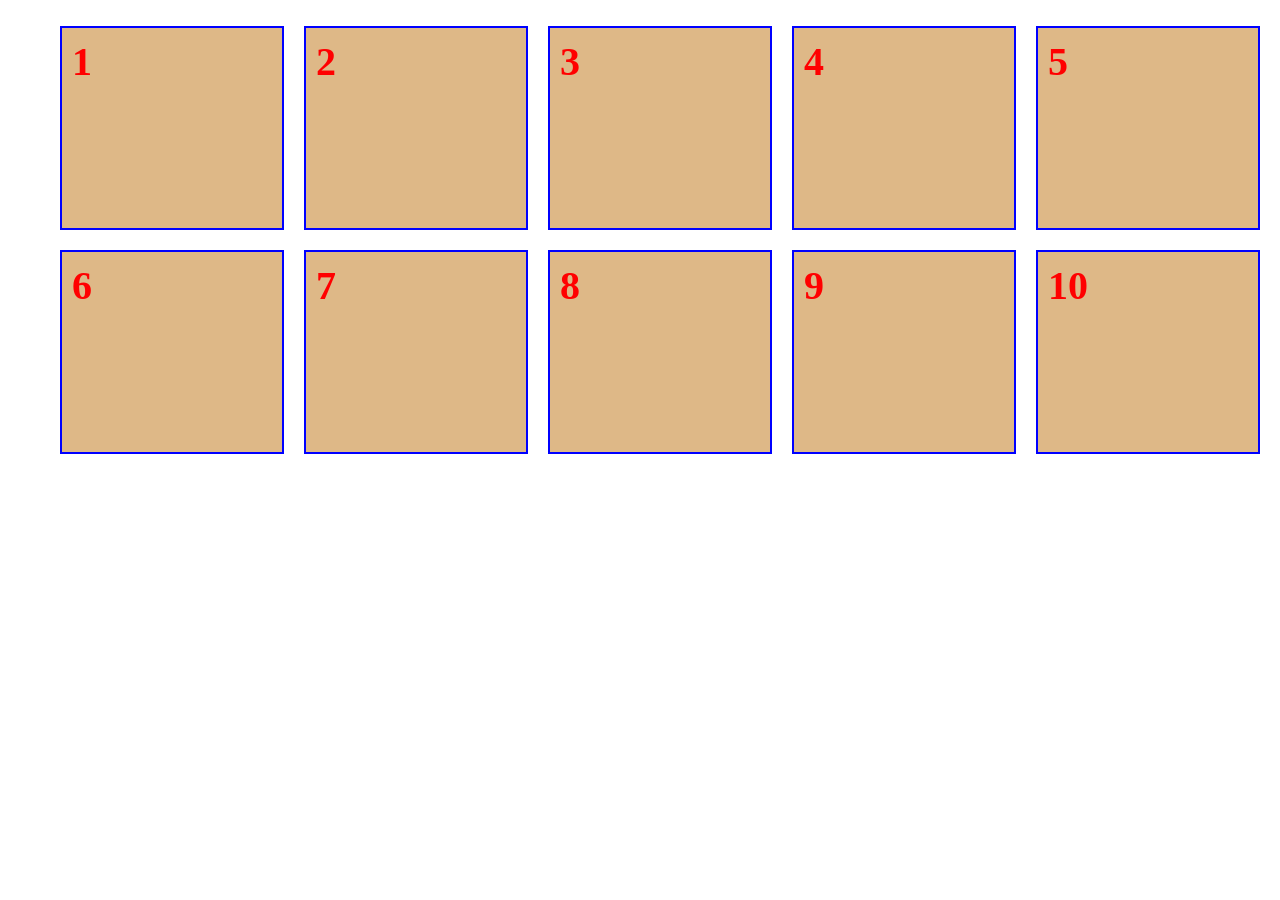
==== flex.html @ 33600c01 "flex file updated" ====
<!DOCTYPE html>
<html lang="en">
<head>
    <meta charset="UTF-8">
    <meta name="viewport" content="width=device-width, initial-scale=1.0">
    <title>Document</title>
    <link href="css/style.css" rel="stylesheet" type="text/css"> 
</head>
<body>
    <!-- ul.flex-container>li.flex-items*10 -->
    <ul class="flex-container">
        <li class="flex-items">1</li>
        <li class="flex-items">2</li>
        <li class="flex-items">3</li>
        <li class="flex-items">4</li>
        <li class="flex-items">5</li>
        <li class="flex-items">6</li>
        <li class="flex-items">7</li>
        <li class="flex-items">8</li>
        <li class="flex-items">9</li>
        <li class="flex-items">10</li>
    </ul>
</body>
</html>
---- css/style.css ----
/* Heading tags basic include color, bgcolor, font-size, font-family, text-decoration, text-transform, text-align, text-indent, line-height, word-spacing, letter-spacing, text-shadow. */
h4{
    color: blue;
    background-color: lightyellow;
    font-size: 60px;
}
.heading-color1{
    color: darkgreen;
    background-color: lightgreen;
    font-size: 30px;
}
.heading-color2{
    color: darkblue;
    background-color: lightblue;
    font-size: 30px;
}

#heading_1{
    color: darkred;
    background-color: lightpink;
    font-size: 30px;
}


/* text_formats */
.t_transfotm_uppercase{
    text-transform: uppercase;
}
.t_transfotm_lowercase{
    text-transform: lowercase;
}
.t_transfotm_capitalize{
    text-transform: capitalize;
}
.t_center{
    text-align: center;
}
.t_right{
    text-align: right;
}
.t_left{
    text-align: left;
}

.t_decoration1{
    text-decoration: overline;
}
.t_decoration2{
    text-decoration: underline;
}
.t_decoration3{
    text-decoration: line-through;
}
.t_decor{
    text-decoration: line-through overline underline;
}
.t_indent{
    text-indent: 160px;
}
.t_lineHeight{
    line-height: 50px;
}
.t_word_space{
    word-spacing: 20px;
} 
.t_letter_space{
    letter-spacing: 10px;
}
.t_shadow1{
    color: orangered;
    text-shadow: 5px 6px 5px gray;
    font-size: 100px;
}

/* shadows_style */
.b_shadow1{
    box-shadow: 10px 10px 5px blue;
}
.b_shadow2{
    box-shadow: 6px 7px 8px red;
}

.d_shadow1{
    width: 250px;
    filter: drop-shadow(-10px 10px 5px blue);
}
.d_shadow2{
    width: 250px;
    filter: drop-shadow(6px 7px 8px red);
}

/* H.W._to_read */
/* 1.border properties */
/* 2.box-model */
/* 3.positions in css */


/* font_format */
.f_family1{
    font-family:'Franklin Gothic Medium', 'Arial Narrow', Arial, sans-serif;
}
.f_family2{
    font-family: 'Courier New', Courier, monospace;
}
.f_family3{
    font-family:Cambria, Cochin, Georgia, Times, 'Times New Roman', serif;
}

/* border properties */
/* solid , dashed, dotted, double, inset, outset, groove */
.b_properties1{
    border: 30px groove red;
    box-shadow: 5px 6px 5px yellow;
}

/* Box_Model */
.box_model{
    padding: 20px;
    border: 10px solid green;
    margin: 30px;
}
.box_model1{
    padding: 120px;
    border: 9px solid red;
    margin: 10px 8px 10px;
}
.box_model2{
    padding: 50px;
    border: 10px solid blue;
    margin: 30px;
}


/* positions types */
.box_static{
    position: static;  
    /* left: 200px */
    width: 200px;
}
.box_relative{
    position: relative;
    top: 40px;
    left: 250px;
}   
.box_absolute{
    position: absolute;
    top: 40px;
    left: 300px;
}   
.box_sticky{
    position: sticky;
    top: 0;

}
.box_fixed{
    position: fixed;
    top: 10px;
    right: 10px;
}

/* flex */
.flex-items{
    background-color: burlywood;
    width: 200px;
    height: 180px ;
    font-weight: 900;
    font-size: 40px;
    margin: 10px;
    border: 2px solid blue;
    padding: 10px;
    color: red;
}
.flex-container{
    display: flex;
    flex-wrap: wrap;
    flex-direction: row;
    justify-content: center;
    list-style: none;
}
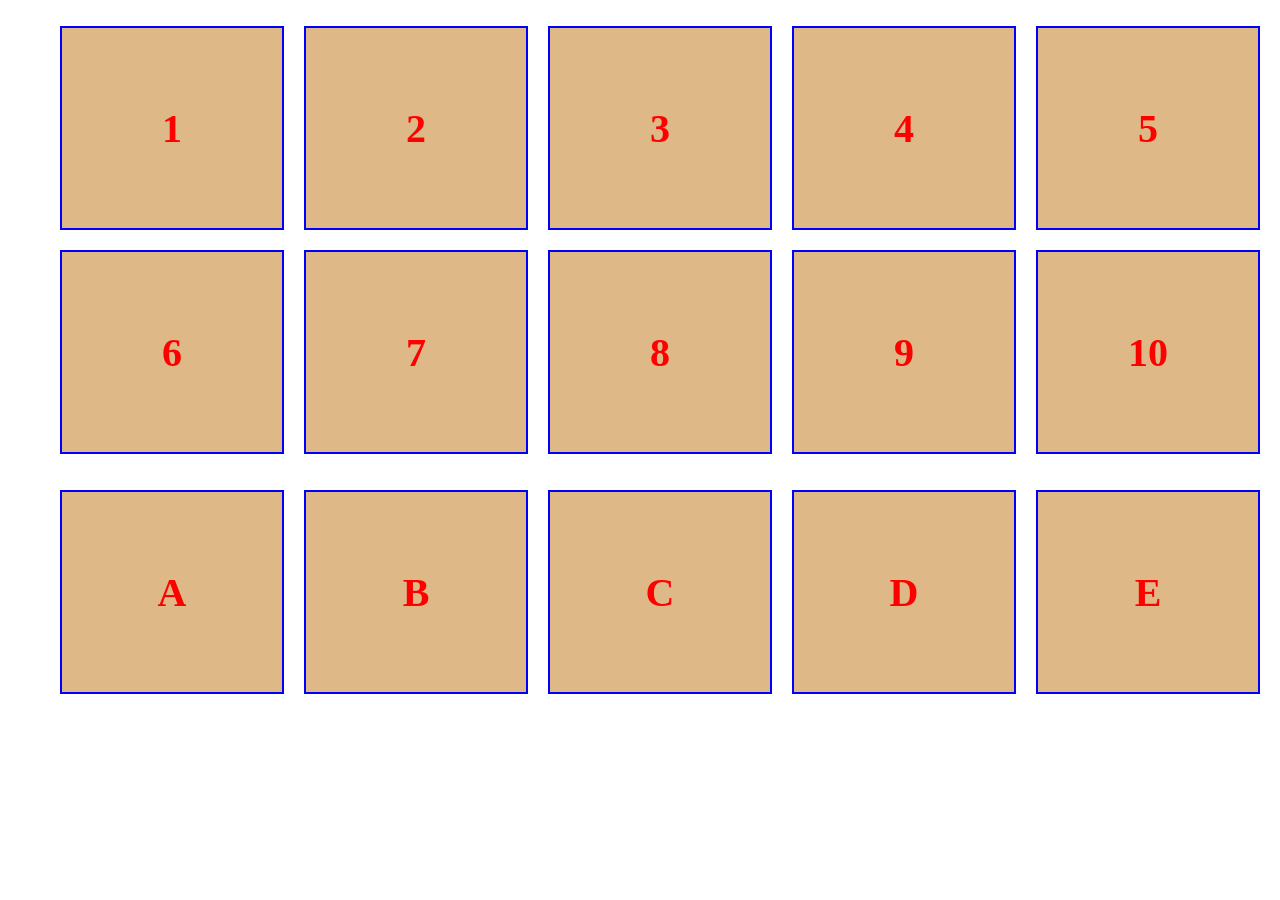
==== commit c12228f4: "css files updated" ====
--- a/flex.html
+++ b/flex.html
@@ -20,5 +20,13 @@
         <li class="flex-items">9</li>
         <li class="flex-items">10</li>
     </ul>
+
+    <ol class="flex-container">
+        <li class="flex-items">A</li>
+        <li class="flex-items">B</li>
+        <li class="flex-items">C</li>
+        <li class="flex-items">D</li>
+        <li class="flex-items">E</li>
+    </ol>
 </body>
 </html>
--- a/css/style.css
+++ b/css/style.css
@@ -169,6 +169,11 @@
     border: 2px solid blue;
     padding: 10px;
     color: red;
+    display: flex;
+    justify-content: center;
+    /* horizontal center */
+    align-items: center;
+    /* vertical center */
 }
 .flex-container{
     display: flex;
@@ -177,3 +182,32 @@
     justify-content: center;
     list-style: none;
 }
+
+.bg_img{
+    background-color: white;
+    background-image: url("../images/bird.jpg");
+    background-repeat: no-repeat;
+    background-size: cover;
+
+}
+.h1_color{
+    color: brown;
+}
+
+/* background */
+.linear{
+    height: 400px;
+    background: linear-gradient(orange,white,green);
+    display: flex;
+    justify-content: center;
+    align-items: center;
+}
+.radial{
+    height: 800px;
+    background: radial-gradient(circle ,white,blue,silver);
+    /* ellipse also used instead of circle */
+}
+.conic{
+    height: 500px;
+    background: conic-gradient(from 90deg, red,yellow,blue,brown)
+}
